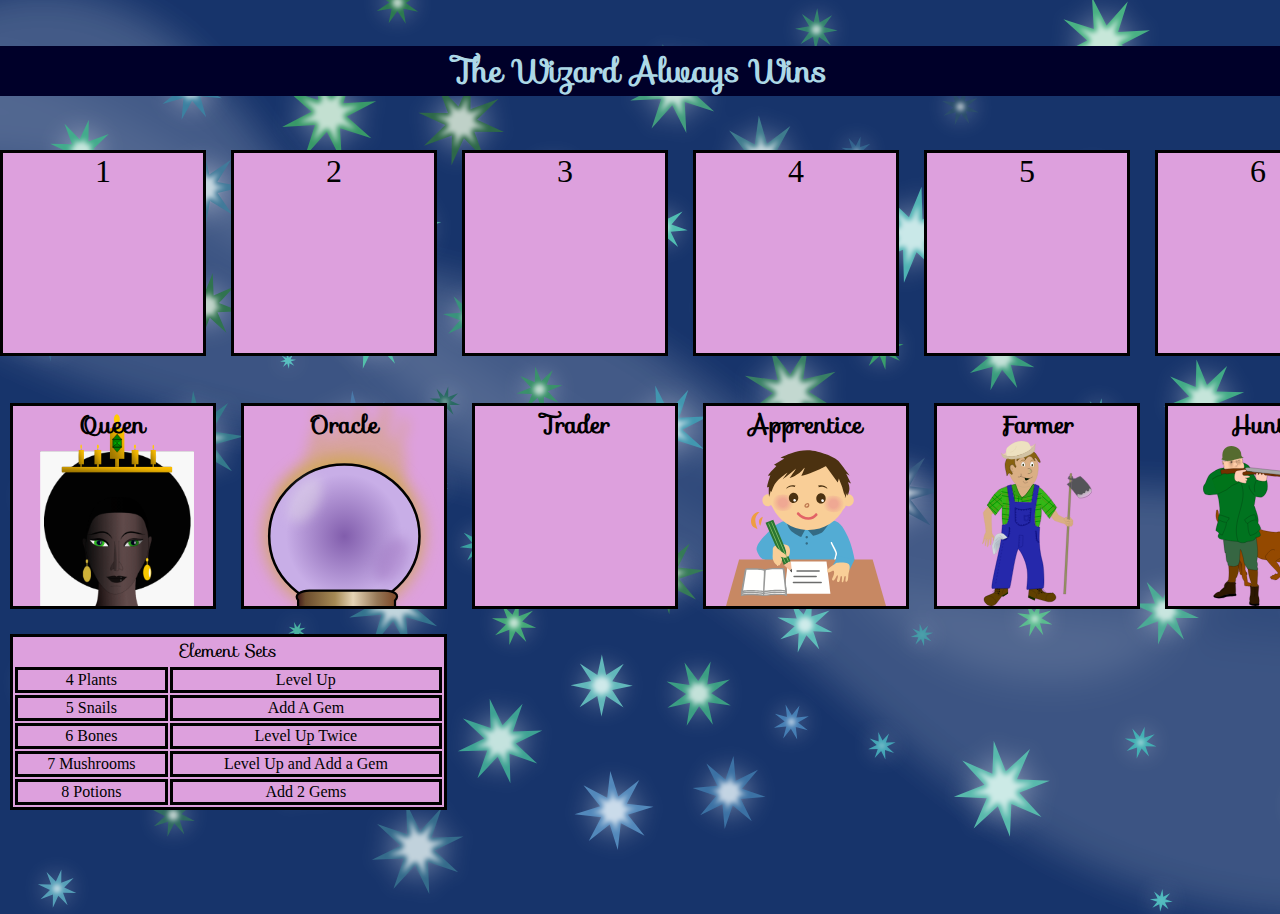
==== Block2Project/index.html @ 54028390 "css and display" ====
<!DOCTYPE html>
<html lang="en">
<head>
    <meta charset="UTF-8">
    <meta http-equiv="X-UA-Compatible" content="IE=edge">
    <meta name="viewport" content="width=device-width, initial-scale=1.0">
    <title>The Wizard Always Wins</title>
    <link href='https://fonts.googleapis.com/css?family=Sofia' rel='stylesheet'>
    <link rel= "stylesheet" href="style.css">
</head>
<body>
   <h1>The Wizard Always Wins</h1>
    <!-- <div>
        <input type="radio" name= "playerNumber" value= 2>2 Players</input>
        <input type="radio" name= "playerNumber" value= 3>3 Players</input>
        <input type="radio" name= "playerNumber" value= 4 checked="checked">4 Players</input>
        <input type="radio" name= "playerNumber" value= 5>5 Players</input>
    </div> -->
    <div id="gameBoard">
    <!-- <div id= "turn"> -->
        <p id= "spot1" class= "spot">1</p>
        <p id= "spot2" class= "spot">2</p>
        <p id= "spot3" class= "spot">3</p>
        <p id= "spot4" class= "spot">4</p>
        <p id= "spot5" class= "spot">5</p>
        <p id= "spot6" class= "spot">6</p>
        <p id= "spot7" class= "spot">7</p>
    <!-- </div> -->
    <!-- <div id= roles> -->
        <div class="role" id= "queen">
            <h2>Queen</h2>
            <!-- <img src= "images/queen.svg"> -->
            <!-- <p>Draw 1, Play 1</p> -->
        </div>
        <div class="role"  id= "oracle">
            <h2>Oracle</h2>
            <!-- <img src= "images/oracle.svg"> -->
            <!-- <p>Look at top 3 cards and pick 1</p> -->
        </div>
        <div class="role" id= "trader">
            <h2>Trader</h2>
            <!-- <img src= "images/trader.svg"> -->
            <!-- <p>Draw 1, Play 1, Trade 1</p> -->
        </div>
        <div class="role" id= "apprentice">
            <h2>Apprentice</h2>
            <!-- <img src= "images/apprentice.svg"> -->
            <!-- <p>Draw Tokens equal to your level</p> -->
        </div>
        <div class="role" id= "farmer">
            <h2>Farmer</h2>
            <!-- <img src= "images/farmer.svg"> -->
            <!-- <p>Draw 2, Draw 1 Token,  Play 1</p> -->
        </div>
        <div class="role" id= "hunter">
            <h2>Hunter</h2>
            <!-- <img src= "images/hunter.svg"> -->
            <!-- <p>Draw 1, Draw 1 Token, Play 2</p> -->
        </div>
        <div class="role" id= "wizard">
            <h2>Wizard</h2>
            <!-- <img src= "images/wizard.svg"> -->
            <!-- <p>Draw your gem to win</p> -->
        </div>
    <!-- </div> -->
    <div id = "rules">
        <table>
            <caption>Element Sets</caption>
            <tr>
                <td> 4 Plants</td>
                <td>Level Up</td>
            </tr>
            <tr>
                <td>5 Snails</td>
                <td>Add A Gem</td>
            </tr>
            <tr>
                <td>6 Bones</td>
                <td>Level Up Twice</td>
            </tr>
            <tr>
                <td> 7 Mushrooms</td>
                <td> Level Up and Add a Gem</td>
            </tr>
            <tr>
                <td>8 Potions</td>
                <td>Add 2 Gems</td>
            </tr>

        </table>

    </div>
    <div id= "drawButtons">
        <button class= "button" id= "token">Draw a Token</button>
        <button class ="button" id= "card">Draw a Card</button>
        <button id= "add">Add Token</button>
    </div>
    <div id= "playerArea">

    </div>
</div>

    <script type='module'  src="js/main.js"></script>
</body>
</html>
---- Block2Project/style.css ----
body{
    background-color: purple;
    display: inline;
    text-align: center;
    font-family: "Sofia";
    background: url('images/stars.svg');
    background-position: center;
    background-repeat: no-repeat;
    background-size:100%;
}
p{
    font-family: 'Patrick Hand', cursive;
    
}
div{
   
    margin: 10px;   

}
#rules{
    grid-column-start: 1;
    grid-column-end: 3;
    background-color: plum;
    border: solid black;
    height: fit-content;
}
table{
    width: 100%; 
    text-align: center;
    
}
caption{
    text-align: center;
    font-size:large;
    
}
td{
    border: solid black; 
    font-family: 'Patrick Hand', cursive;
}
#gameBoard {
    display:grid; 
    grid-template-columns: repeat(7,auto);
    grid-template-rows: repeat(5,auto);
    gap: 5px;
    padding: 0px;
    margin: 0px; 
}
h1{
    background-color: rgb(0, 0, 41);
    text-align: center;
    color:lightblue;
}
h2{
    padding:0px;
    margin: 0px;
}
img{
    height:100px;
    margin:0px;
    padding: 0px;
}
#drawButtons{
    grid-column-start: 7;
    grid-column-end: 8;
    margin-top: 60%;
}
button{
   display: block; 
   height: 30px; 
  background-color: plum;
  align-items: center;
}

.spot{
    border: solid black;
    height: 200px;
    width: 200px;
    text-align: center;
    font-size: xx-large;
    background-color: plum;
}
#spot1{
    grid-column-start: 1;
    grid-column-end: 2; 
    grid-row-start: 1;
    grid-row-end: 2; 
}
#spot2{
    grid-column-start: 2;
    grid-column-end: 3; 
    grid-row-start: 1;
    grid-row-end: 2; 
}
#spot3{
    grid-column-start: 3;
    grid-column-end: 4; 
    grid-row-start: 1;
    grid-row-end: 2; 
}
#spot4{
    grid-column-start: 4;
    grid-column-end: 5; 
    grid-row-start: 1;
    grid-row-end: 2; 
}
#spot5{
    grid-column-start: 5;
    grid-column-end: 6; 
    grid-row-start: 1;
    grid-row-end: 2;
}
#spot6{
    grid-column-start: 6;
    grid-column-end: 7; 
    grid-row-start: 1;
    grid-row-end: 2; 
}
#spot7{
    grid-column-start: 7;
    grid-column-end: 8; 
    grid-row-start: 1;
    grid-row-end: 2; 
}

.role{
    border: solid black;
    /* background-color: plum; */
    height: 200px;
    width:200px;

 
}
#queen{
    background: url('images/queen.svg')  plum;
    background-position: center;
    background-repeat: no-repeat;
    background-size:100%;
    color:grey;
    vertical-align: bottom;
}
#oracle{
    background: url('images/oracle.svg')  plum;
    background-position: center;
    background-repeat: no-repeat;
    background-size:100%;
    vertical-align: bottom;
}
#trader{
    background: url('images/trader.svg')  plum;
    background-position: bottom;
    background-repeat: no-repeat;
    background-size:50%;
    color:white;
    vertical-align: bottom;
}
#apprentice{
    background: url('images/apprentice.svg')  plum;
    background-position: bottom;
    background-repeat: no-repeat;
    background-size:80%;
    vertical-align: bottom;
}
#farmer{
    background: url('images/farmer.svg')  plum;
    background-position: bottom;
    background-repeat: no-repeat;
    background-size:55%;
    vertical-align: bottom;
}
#hunter{
    background: url('images/hunter.svg')  plum;
    background-position: bottom;
    background-repeat: no-repeat;
    background-size:65%;
    vertical-align: bottom;
}
#wizard{
    background: url('images/wizard.svg')  plum;
    background-position: bottom;
    background-repeat: no-repeat;
    background-size:25%;
    vertical-align: bottom;
}
.role h2{
    color:black;
}
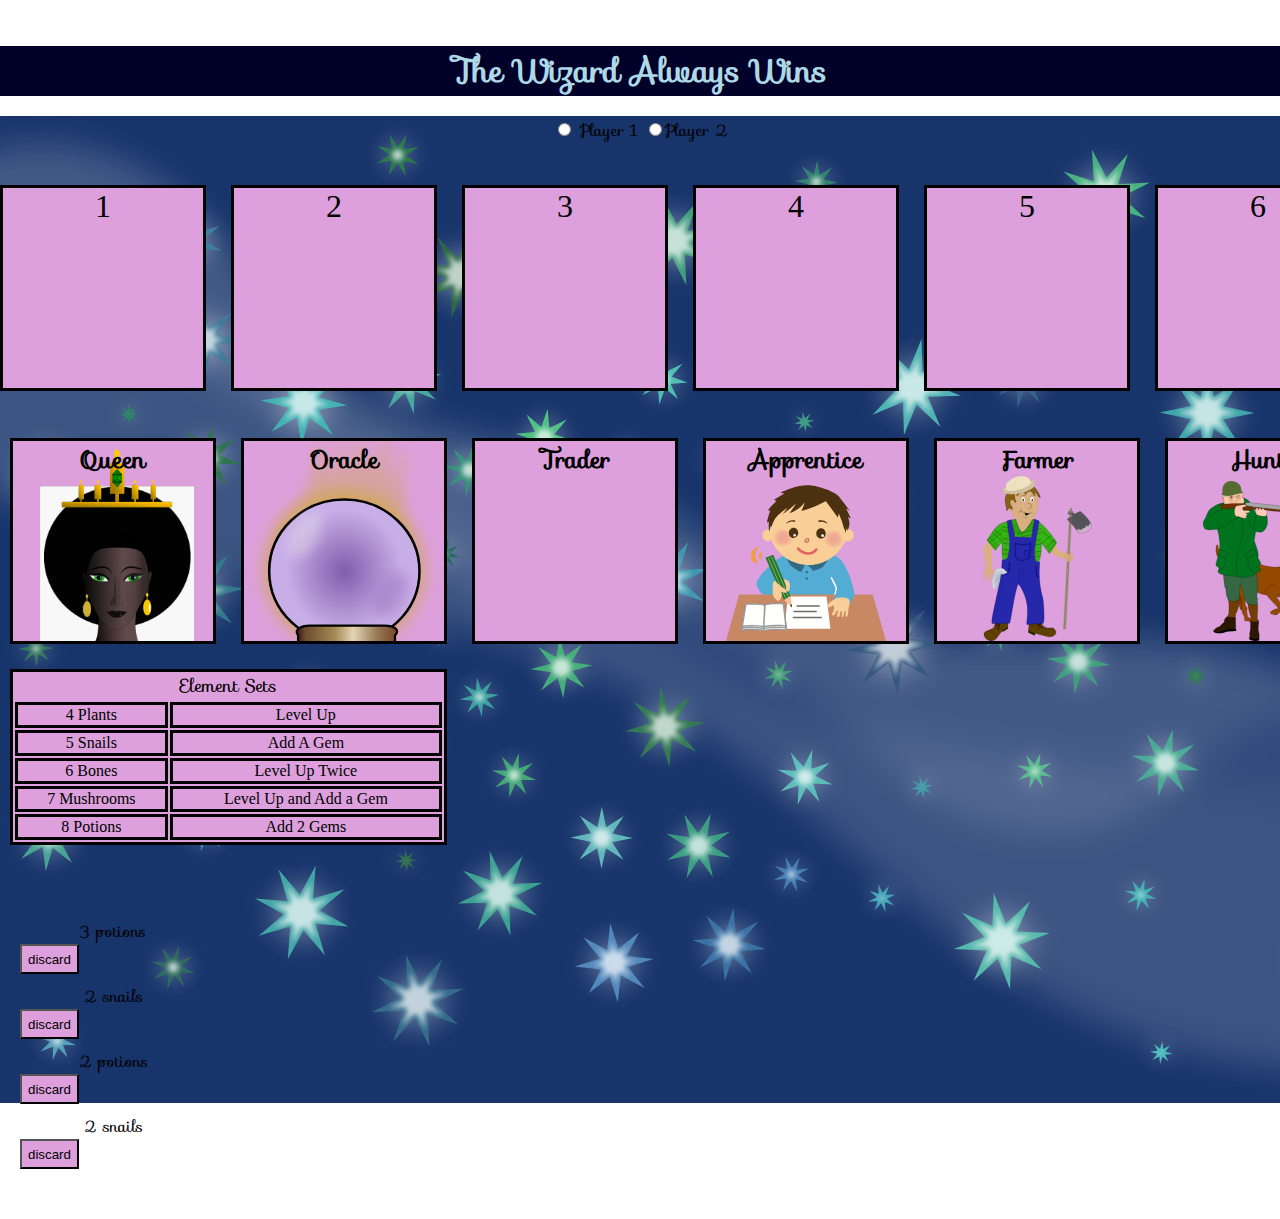
==== commit 82e857c8: "added more rendering" ====
--- a/Block2Project/index.html
+++ b/Block2Project/index.html
@@ -1,3 +1,4 @@
+
 <!DOCTYPE html>
 <html lang="en">
 <head>
@@ -10,12 +11,11 @@
 </head>
 <body>
    <h1>The Wizard Always Wins</h1>
-    <!-- <div>
-        <input type="radio" name= "playerNumber" value= 2>2 Players</input>
-        <input type="radio" name= "playerNumber" value= 3>3 Players</input>
-        <input type="radio" name= "playerNumber" value= 4 checked="checked">4 Players</input>
-        <input type="radio" name= "playerNumber" value= 5>5 Players</input>
-    </div> -->
+     <div id= "turn">
+        <input type="radio" id= "player1" name= "playerNumber" value= 0 > Player 1</input>
+        <input type="radio" id= "player2" name= "playerNumber" value= 1 >Player 2</input>
+       
+    </div> 
     <div id="gameBoard">
     <!-- <div id= "turn"> -->
         <p id= "spot1" class= "spot">1</p>
@@ -100,6 +100,8 @@
     </div>
 </div>
 
-    <script type='module'  src="js/main.js"></script>
+    <script type='module'  src="js/main.js">
+ 
+    </script>
 </body>
 </html>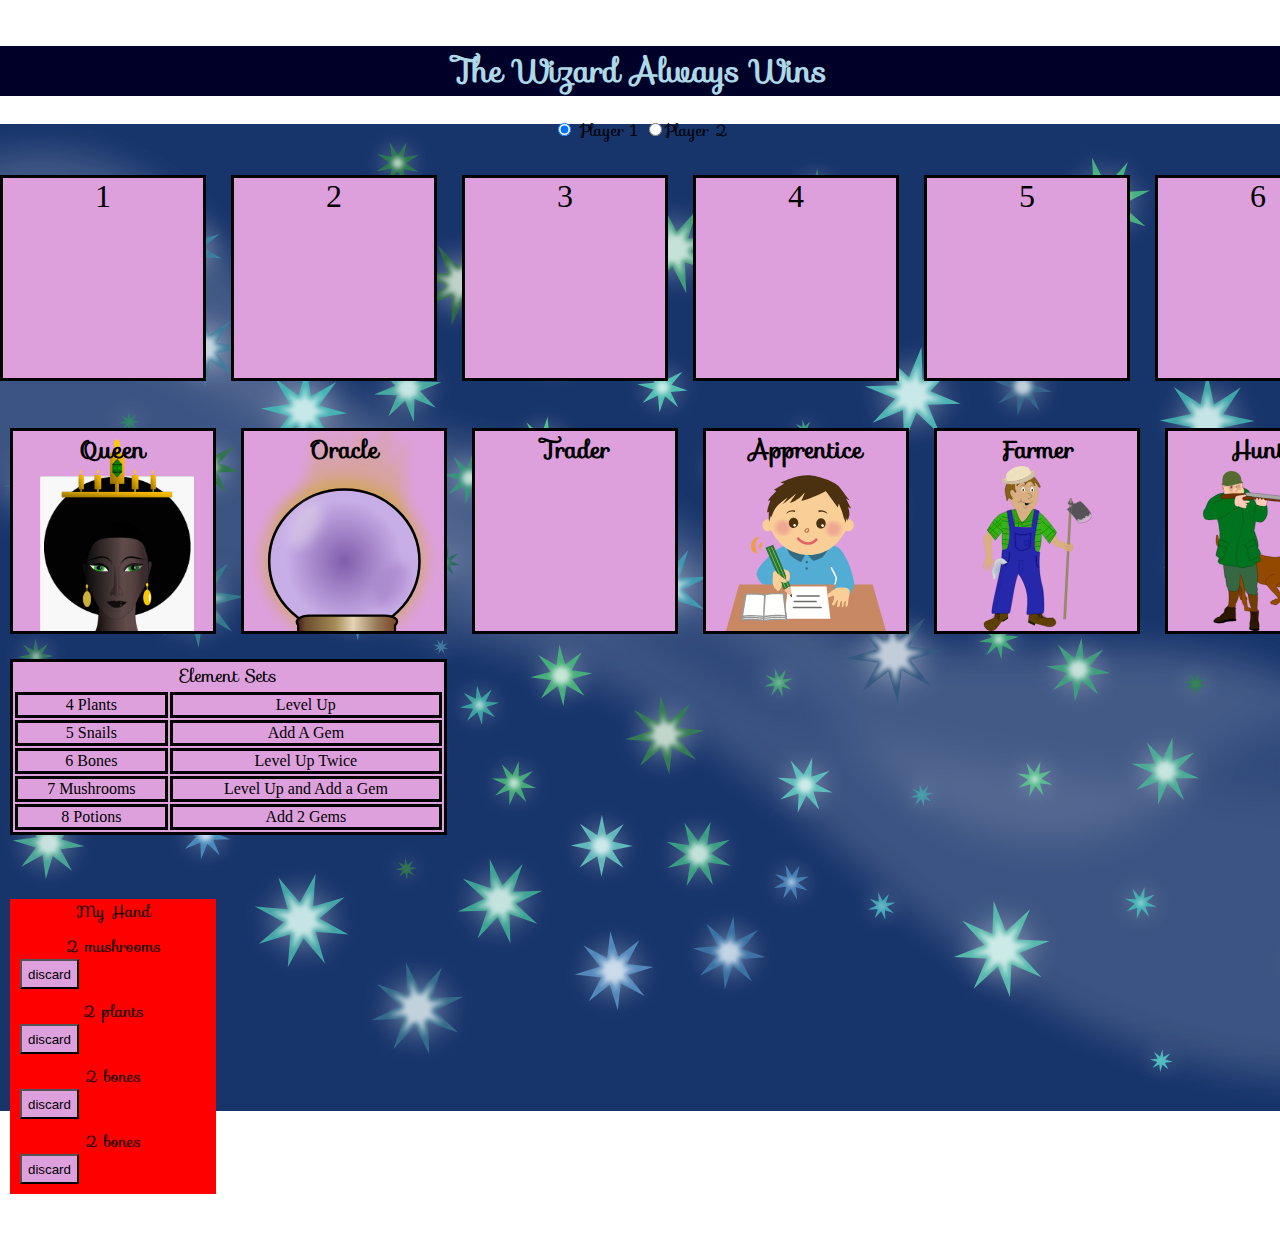
==== commit cb9c24ce: "add and discard card work" ====
--- a/Block2Project/index.html
+++ b/Block2Project/index.html
@@ -11,11 +11,11 @@
 </head>
 <body>
    <h1>The Wizard Always Wins</h1>
-     <div id= "turn">
-        <input type="radio" id= "player1" name= "playerNumber" value= 0 > Player 1</input>
-        <input type="radio" id= "player2" name= "playerNumber" value= 1 >Player 2</input>
+     <form id= "turn">
+        <input type="radio" id= "player1" name= "playerNumber" checked="checked" > Player 1</input>
+        <input type="radio" id= "player2" name= "playerNumber">Player 2</input>
        
-    </div> 
+     </form> 
     <div id="gameBoard">
     <!-- <div id= "turn"> -->
         <p id= "spot1" class= "spot">1</p>
@@ -95,7 +95,7 @@
         <button class ="button" id= "card">Draw a Card</button>
         <button id= "add">Add Token</button>
     </div>
-    <div id= "playerArea">
+    <div id= "playerArea"> 
 
     </div>
 </div>
--- a/Block2Project/style.css
+++ b/Block2Project/style.css
@@ -45,6 +45,11 @@
     gap: 5px;
     padding: 0px;
     margin: 0px; 
+}
+#playerArea{
+    background-color: aqua;
+    grid-column-start: 1;
+    grid-column-end: 2; 
 }
 h1{
     background-color: rgb(0, 0, 41);
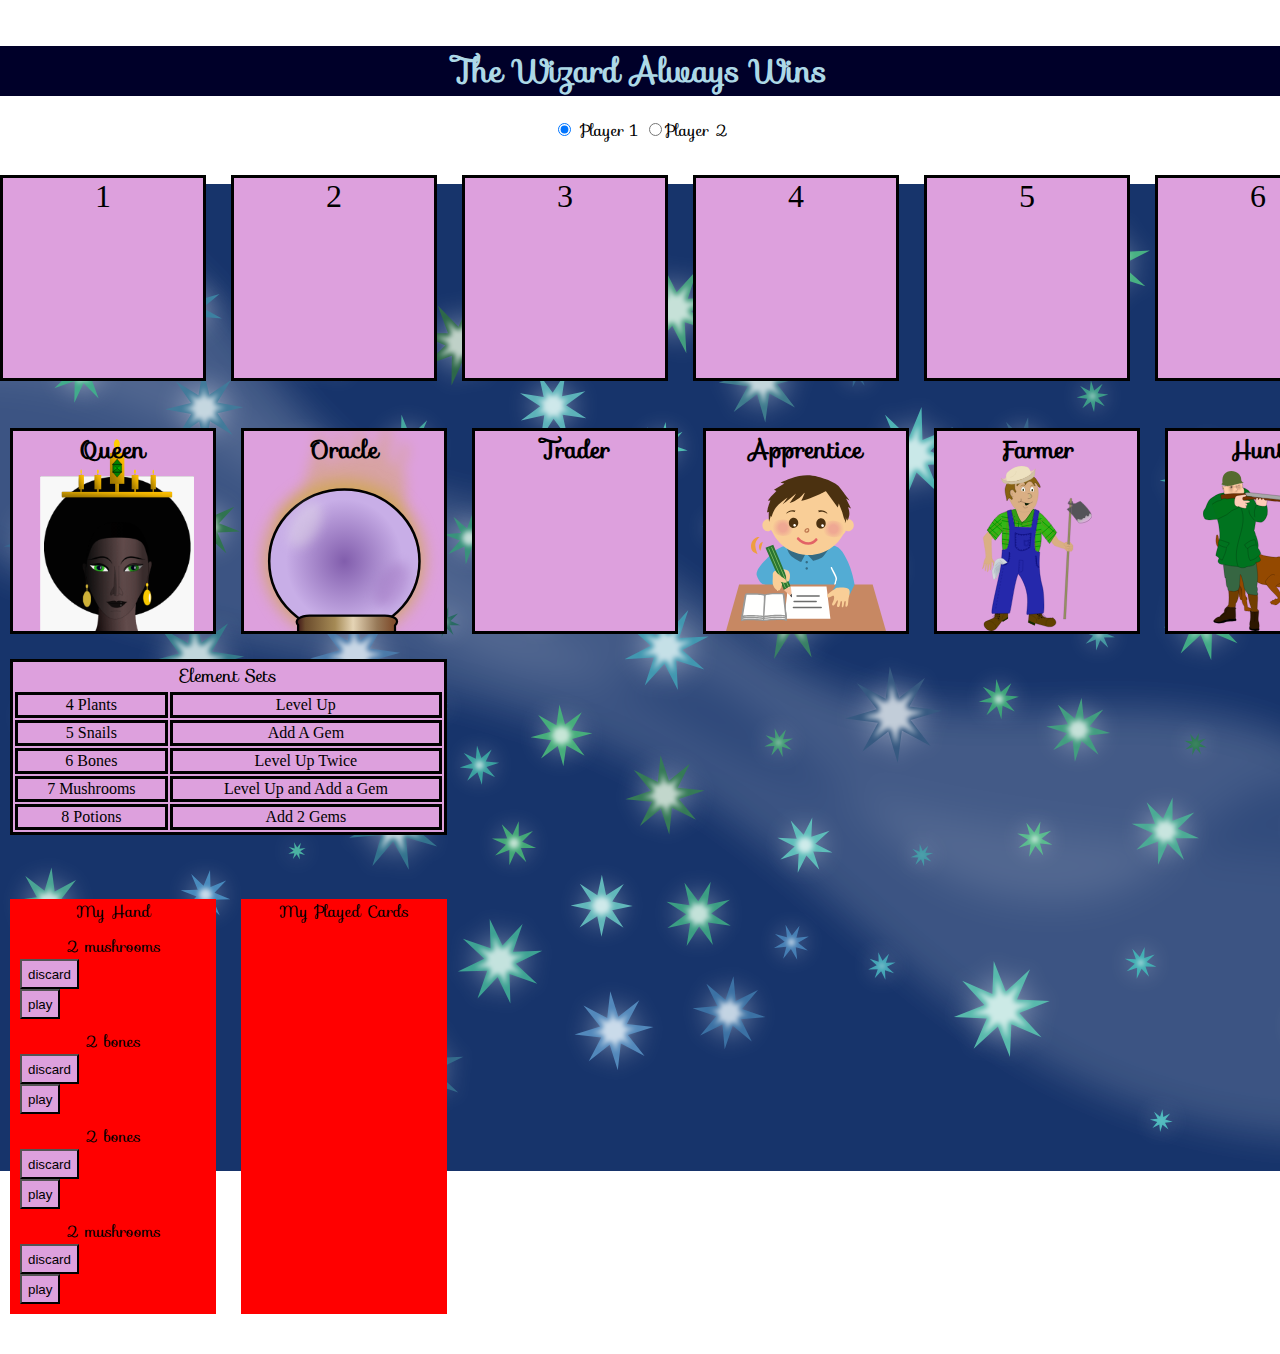
==== commit b012183b: "can play cards" ====
--- a/Block2Project/index.html
+++ b/Block2Project/index.html
@@ -98,6 +98,8 @@
     <div id= "playerArea"> 
 
     </div>
+    <div id= "playedCards"></div>
+    <div id= "myTokens"></div>
 </div>
 
     <script type='module'  src="js/main.js">
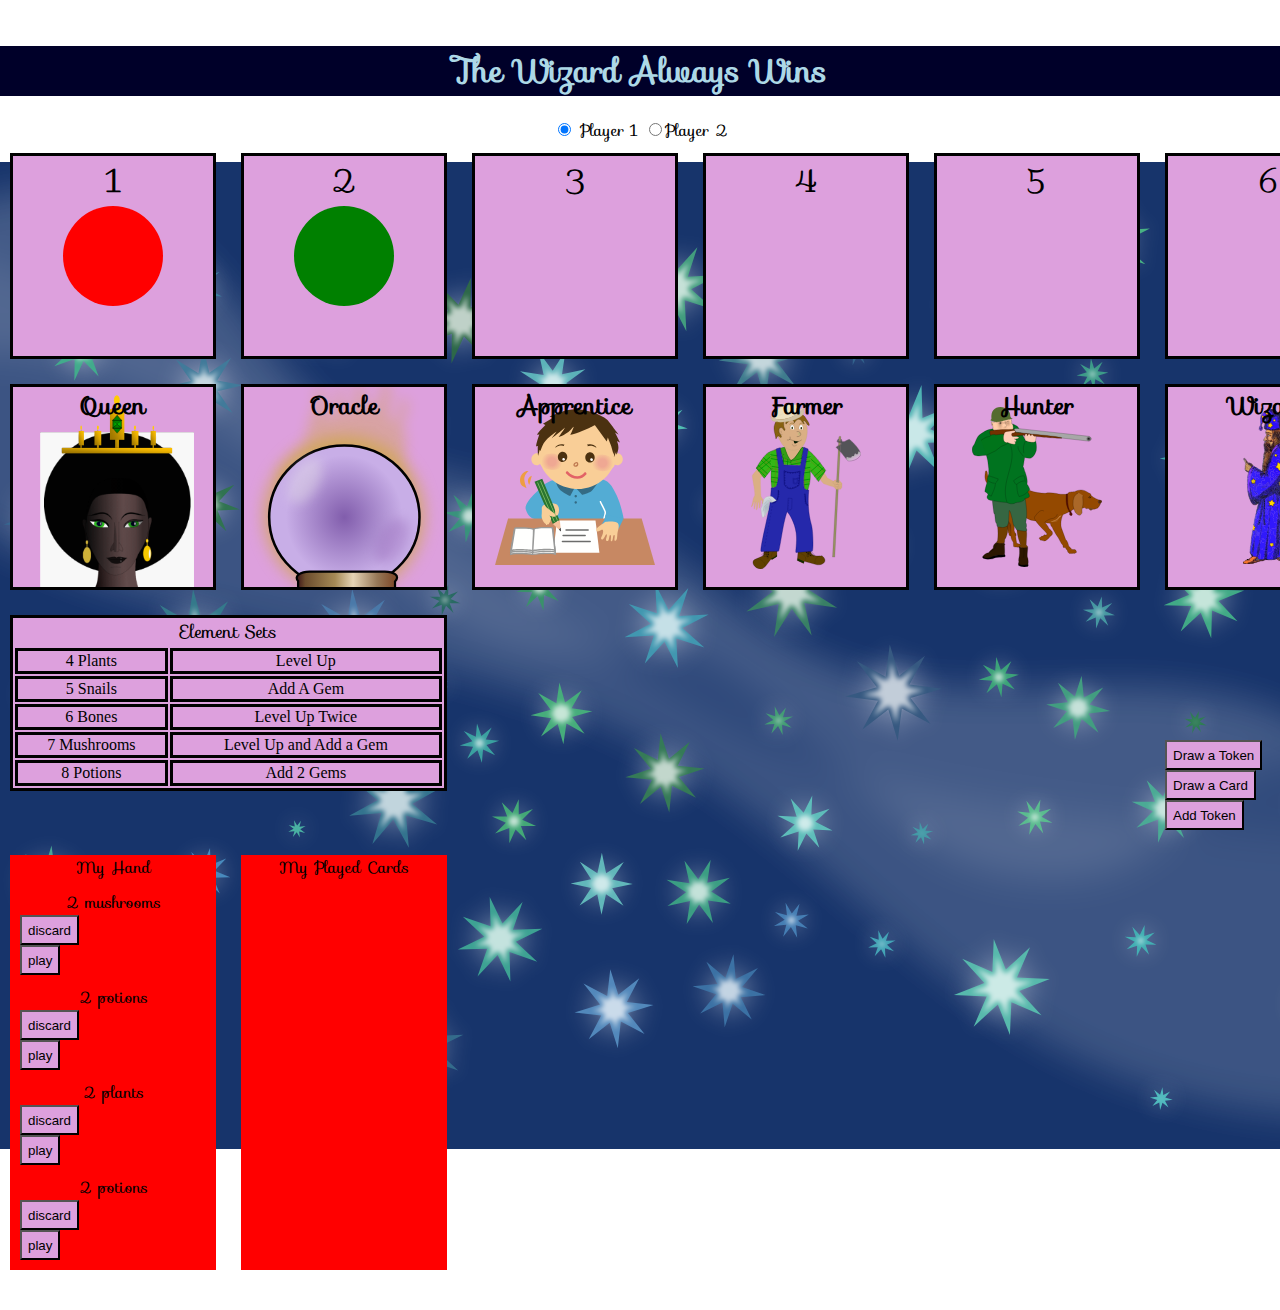
==== commit 39bca5b4: "moveable tokens" ====
--- a/Block2Project/index.html
+++ b/Block2Project/index.html
@@ -18,13 +18,19 @@
      </form> 
     <div id="gameBoard">
     <!-- <div id= "turn"> -->
-        <p id= "spot1" class= "spot">1</p>
-        <p id= "spot2" class= "spot">2</p>
-        <p id= "spot3" class= "spot">3</p>
-        <p id= "spot4" class= "spot">4</p>
-        <p id= "spot5" class= "spot">5</p>
-        <p id= "spot6" class= "spot">6</p>
-        <p id= "spot7" class= "spot">7</p>
+        <div id= "spot1" class= "spot")>1
+            <div id= "player1Marker" class= "marker" draggable="true"></div>
+        </div>
+
+        <div id= "spot2" class= "spot">2
+            <div id= "player2Marker" class="marker" draggable="true"></div>
+        </div>
+
+        <div id= "spot3" class= "spot">3</div>
+        <div id= "spot4" class= "spot" >4</div>
+        <div id= "spot5" class= "spot"> 5</div>
+        <div id= "spot6" class= "spot"> 6</div>
+        <!-- <p id= "spot7" class= "spot">7</p> -->
     <!-- </div> -->
     <!-- <div id= roles> -->
         <div class="role" id= "queen">
@@ -37,11 +43,11 @@
             <!-- <img src= "images/oracle.svg"> -->
             <!-- <p>Look at top 3 cards and pick 1</p> -->
         </div>
-        <div class="role" id= "trader">
+        <!-- <div class="role" id= "trader">
             <h2>Trader</h2>
-            <!-- <img src= "images/trader.svg"> -->
-            <!-- <p>Draw 1, Play 1, Trade 1</p> -->
-        </div>
+             <img src= "images/trader.svg"> 
+            <p>Draw 1, Play 1, Trade 1</p>
+        </div> --> 
         <div class="role" id= "apprentice">
             <h2>Apprentice</h2>
             <!-- <img src= "images/apprentice.svg"> -->
--- a/Block2Project/style.css
+++ b/Block2Project/style.css
@@ -40,7 +40,7 @@
 }
 #gameBoard {
     display:grid; 
-    grid-template-columns: repeat(7,auto);
+    grid-template-columns: repeat(6,auto);
     grid-template-rows: repeat(5,auto);
     gap: 5px;
     padding: 0px;
@@ -66,8 +66,8 @@
     padding: 0px;
 }
 #drawButtons{
-    grid-column-start: 7;
-    grid-column-end: 8;
+    grid-column-start: 6;
+    grid-column-end: 7;
     margin-top: 60%;
 }
 button{
@@ -121,13 +121,24 @@
     grid-row-start: 1;
     grid-row-end: 2; 
 }
-#spot7{
+/* #spot7{
     grid-column-start: 7;
     grid-column-end: 8; 
     grid-row-start: 1;
     grid-row-end: 2; 
-}
-
+} */
+.marker{
+    width: 100px;
+    height: 100px;
+    border-radius: 50%; 
+    margin:auto;
+}
+#player1Marker{
+    background-color: red;
+}
+#player2Marker{
+    background-color: green;
+}
 .role{
     border: solid black;
     /* background-color: plum; */
@@ -143,6 +154,11 @@
     background-size:100%;
     color:grey;
     vertical-align: bottom;
+    grid-column-start: 1;
+    grid-column-end: 2; 
+    grid-row-start: 2;
+    grid-row-end: 3; 
+  
 }
 #oracle{
     background: url('images/oracle.svg')  plum;
@@ -150,42 +166,64 @@
     background-repeat: no-repeat;
     background-size:100%;
     vertical-align: bottom;
-}
-#trader{
+    grid-column-start: 2;
+    grid-column-end: 3; 
+    grid-row-start: 2;
+    grid-row-end: 3; 
+}
+/* #trader{
     background: url('images/trader.svg')  plum;
     background-position: bottom;
     background-repeat: no-repeat;
     background-size:50%;
     color:white;
     vertical-align: bottom;
-}
+} */
 #apprentice{
     background: url('images/apprentice.svg')  plum;
-    background-position: bottom;
+    background-position: center;
     background-repeat: no-repeat;
     background-size:80%;
     vertical-align: bottom;
+    grid-column-start: 3;
+    grid-column-end: 4; 
+    grid-row-start: 2;
+    grid-row-end: 3; 
 }
 #farmer{
     background: url('images/farmer.svg')  plum;
-    background-position: bottom;
+    background-position: center;
     background-repeat: no-repeat;
     background-size:55%;
     vertical-align: bottom;
+    grid-column-start: 4;
+    grid-column-end: 5; 
+    grid-row-start: 2;
+    grid-row-end: 3; 
+    grid-row-start: 2;
+    grid-row-end: 3; 
 }
 #hunter{
     background: url('images/hunter.svg')  plum;
-    background-position: bottom;
+    background-position: center;
     background-repeat: no-repeat;
     background-size:65%;
     vertical-align: bottom;
+    grid-column-start: 5;
+    grid-column-end: 6; 
+    grid-row-start: 2;
+    grid-row-end: 3; 
 }
 #wizard{
     background: url('images/wizard.svg')  plum;
-    background-position: bottom;
+    background-position: center;
     background-repeat: no-repeat;
     background-size:25%;
     vertical-align: bottom;
+    grid-column-start: 6;
+    grid-column-end: 7; 
+    grid-row-start: 2;
+    grid-row-end: 3; 
 }
 .role h2{
     color:black;
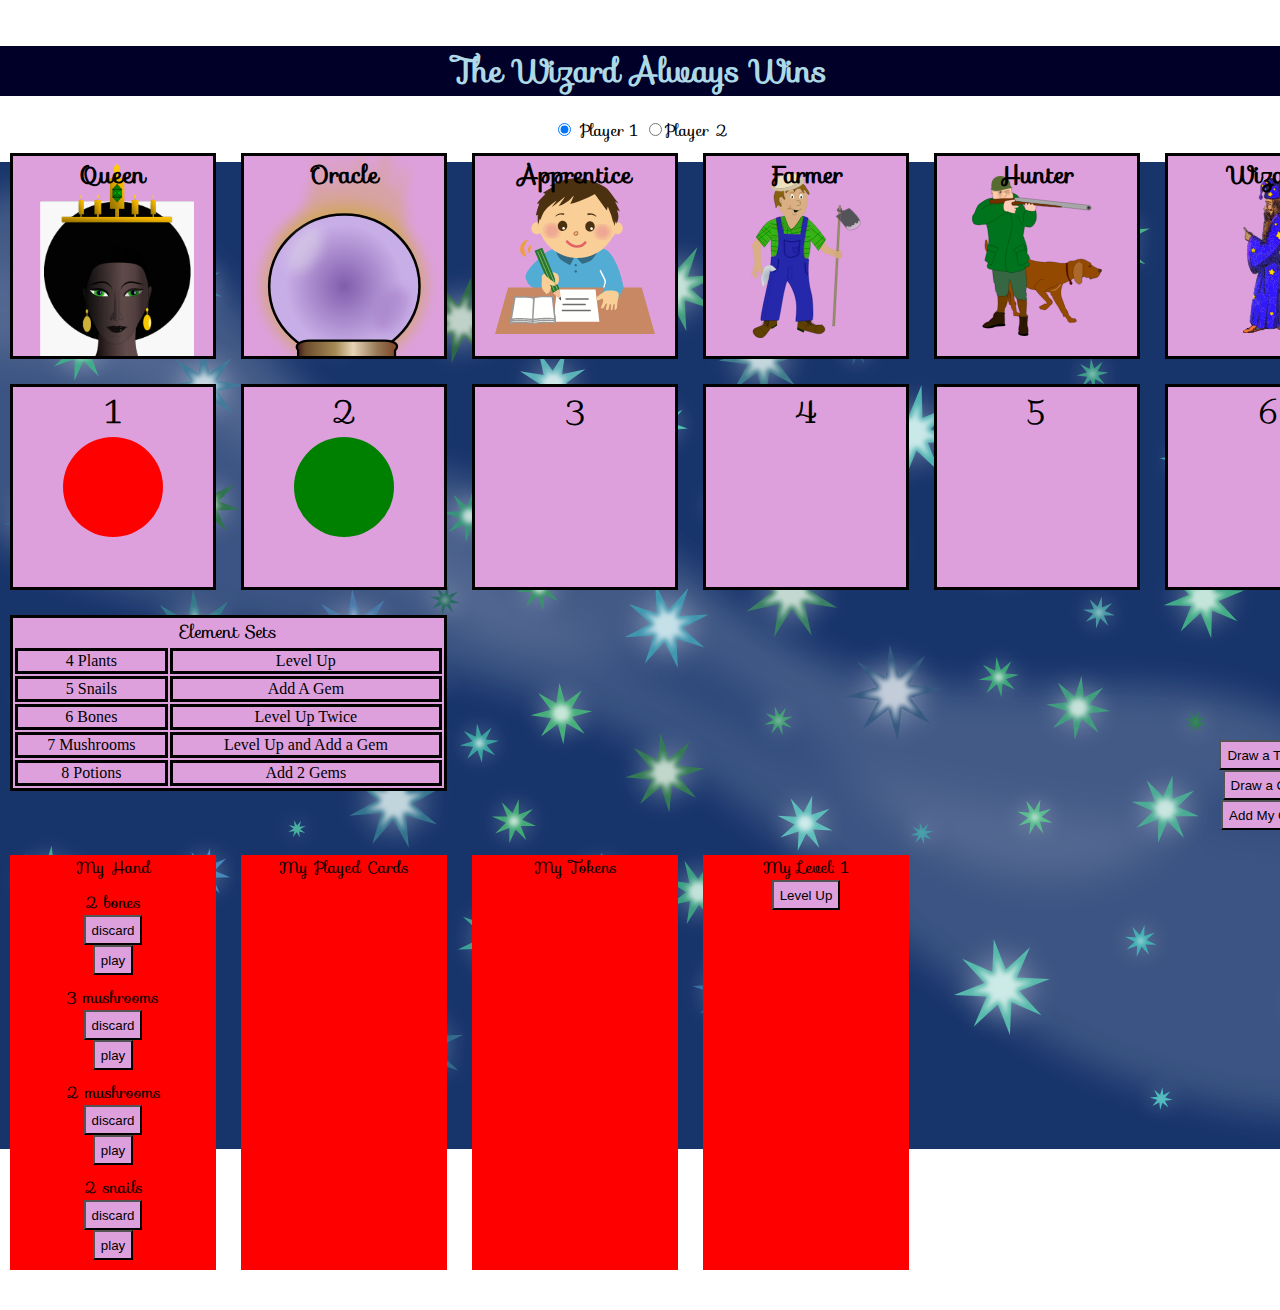
==== commit 4b3856f2: "got tokens working" ====
--- a/Block2Project/index.html
+++ b/Block2Project/index.html
@@ -99,13 +99,14 @@
     <div id= "drawButtons">
         <button class= "button" id= "token">Draw a Token</button>
         <button class ="button" id= "card">Draw a Card</button>
-        <button id= "add">Add Token</button>
+        <button id= "add">Add My Gem</button>
     </div>
-    <div id= "playerArea"> 
-
+    <div id= "playerArea"  class="playerSpots"> </div>
+    <div id= "playedCards" class="playerSpots"></div>
+    <div id= "myTokens" class="playerSpots">My Tokens</div>
+    <div id= "myLevel" class="playerSpots">My Level : 0
+        <button id= "levelUp">Level Up</button>;
     </div>
-    <div id= "playedCards"></div>
-    <div id= "myTokens"></div>
 </div>
 
     <script type='module'  src="js/main.js">
--- a/Block2Project/style.css
+++ b/Block2Project/style.css
@@ -88,38 +88,39 @@
 #spot1{
     grid-column-start: 1;
     grid-column-end: 2; 
-    grid-row-start: 1;
-    grid-row-end: 2; 
+    grid-row-start: 2;
+    grid-row-end: 3; 
 }
 #spot2{
     grid-column-start: 2;
     grid-column-end: 3; 
-    grid-row-start: 1;
-    grid-row-end: 2; 
+    grid-row-start: 2;
+    grid-row-end: 3; 
 }
 #spot3{
     grid-column-start: 3;
     grid-column-end: 4; 
-    grid-row-start: 1;
-    grid-row-end: 2; 
+    grid-row-start: 2;
+    grid-row-end: 3;  
 }
 #spot4{
     grid-column-start: 4;
     grid-column-end: 5; 
-    grid-row-start: 1;
-    grid-row-end: 2; 
+    grid-row-start: 2;
+    grid-row-end: 3;  
 }
 #spot5{
     grid-column-start: 5;
     grid-column-end: 6; 
-    grid-row-start: 1;
-    grid-row-end: 2;
+    grid-row-start: 2;
+    grid-row-end: 3; ;
 }
 #spot6{
     grid-column-start: 6;
     grid-column-end: 7; 
-    grid-row-start: 1;
-    grid-row-end: 2; 
+    grid-row-start: 2;
+    grid-row-end: 3; 
+    
 }
 /* #spot7{
     grid-column-start: 7;
@@ -132,6 +133,14 @@
     height: 100px;
     border-radius: 50%; 
     margin:auto;
+}
+#playerSpots{
+    margin: auto; 
+    
+}
+button{
+    margin: auto;
+    
 }
 #player1Marker{
     background-color: red;
@@ -156,8 +165,8 @@
     vertical-align: bottom;
     grid-column-start: 1;
     grid-column-end: 2; 
-    grid-row-start: 2;
-    grid-row-end: 3; 
+    grid-row-start: 1;
+    grid-row-end: 2; 
   
 }
 #oracle{
@@ -168,8 +177,8 @@
     vertical-align: bottom;
     grid-column-start: 2;
     grid-column-end: 3; 
-    grid-row-start: 2;
-    grid-row-end: 3; 
+    grid-row-start: 1;
+    grid-row-end: 2;  
 }
 /* #trader{
     background: url('images/trader.svg')  plum;
@@ -187,8 +196,8 @@
     vertical-align: bottom;
     grid-column-start: 3;
     grid-column-end: 4; 
-    grid-row-start: 2;
-    grid-row-end: 3; 
+    grid-row-start: 1;
+    grid-row-end: 2; 
 }
 #farmer{
     background: url('images/farmer.svg')  plum;
@@ -200,8 +209,8 @@
     grid-column-end: 5; 
     grid-row-start: 2;
     grid-row-end: 3; 
-    grid-row-start: 2;
-    grid-row-end: 3; 
+    grid-row-start: 1;
+    grid-row-end: 2; 
 }
 #hunter{
     background: url('images/hunter.svg')  plum;
@@ -211,8 +220,8 @@
     vertical-align: bottom;
     grid-column-start: 5;
     grid-column-end: 6; 
-    grid-row-start: 2;
-    grid-row-end: 3; 
+    grid-row-start: 1;
+    grid-row-end: 2;  
 }
 #wizard{
     background: url('images/wizard.svg')  plum;
@@ -222,8 +231,8 @@
     vertical-align: bottom;
     grid-column-start: 6;
     grid-column-end: 7; 
-    grid-row-start: 2;
-    grid-row-end: 3; 
+    grid-row-start: 1;
+    grid-row-end: 2; 
 }
 .role h2{
     color:black;
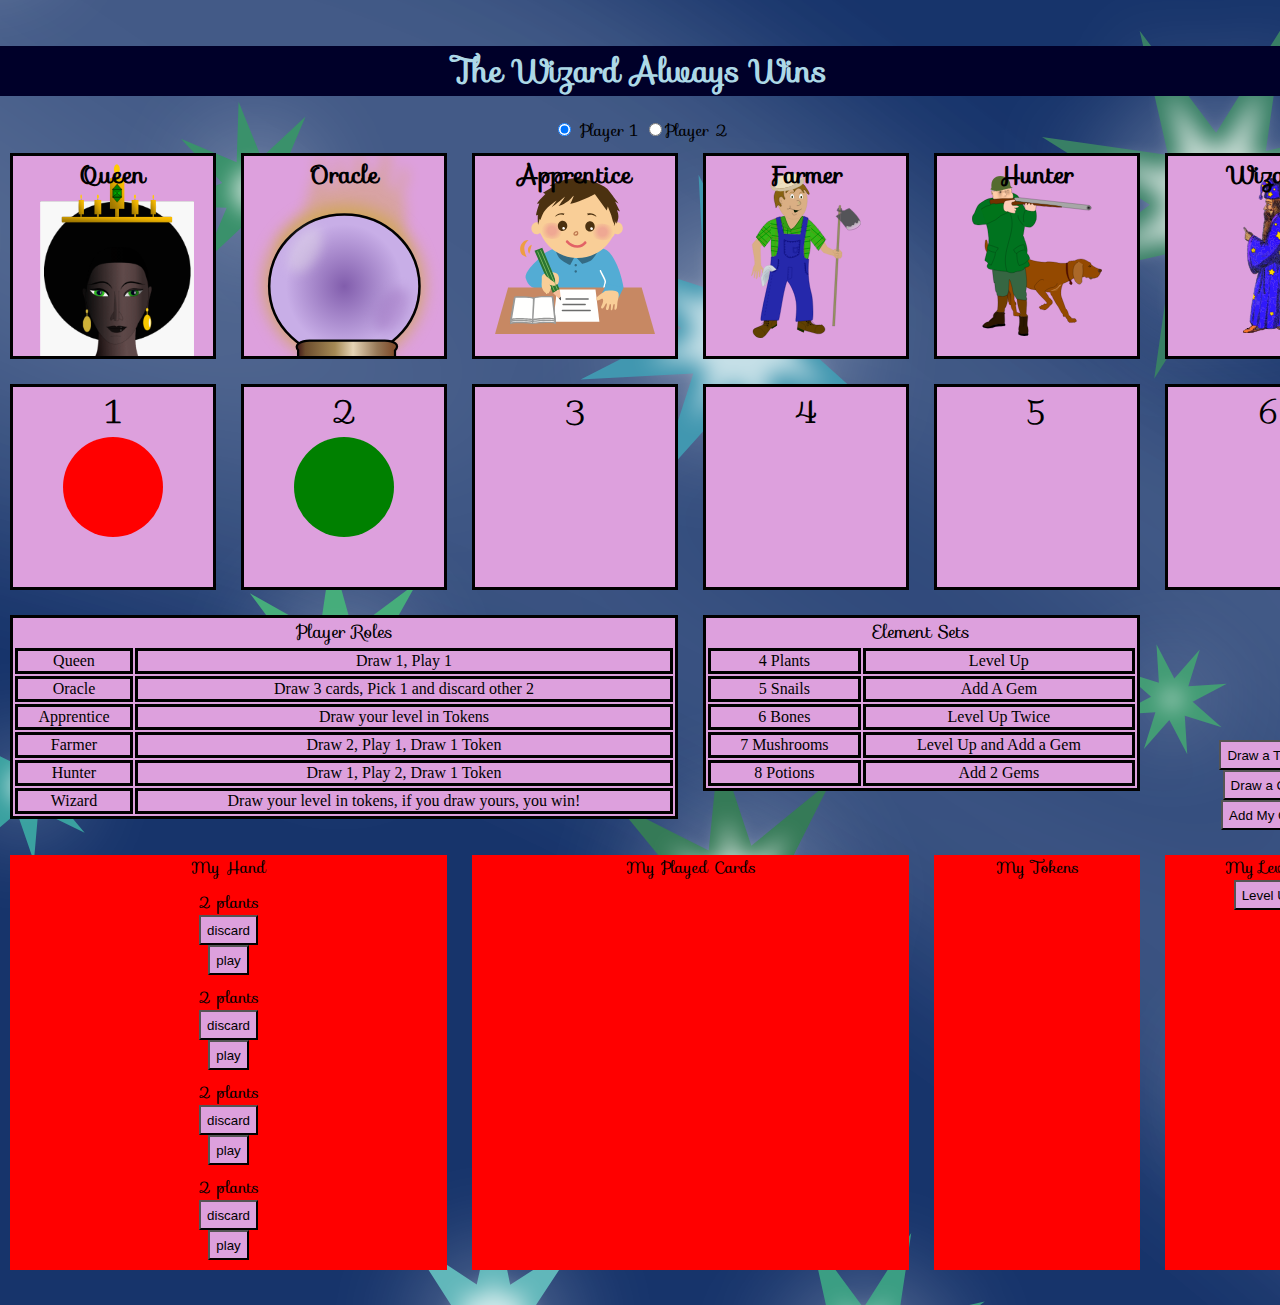
==== commit e0e72927: "added rules and fixed token bug" ====
--- a/Block2Project/index.html
+++ b/Block2Project/index.html
@@ -69,6 +69,37 @@
             <!-- <p>Draw your gem to win</p> -->
         </div>
     <!-- </div> -->
+    <div id = "roleRules">
+        <table>
+            <caption>Player Roles</caption>
+            <tr>
+                <td> Queen</td>
+                <td>Draw 1, Play 1</td>
+            </tr>
+            <tr>
+                <td>Oracle</td>
+                <td>Draw 3 cards, Pick 1 and discard other 2</td>
+            </tr>
+            <tr>
+                <td>Apprentice</td>
+                <td>Draw your level in Tokens</td>
+            </tr>
+            <tr>
+                <td> Farmer</td>
+                <td> Draw 2, Play 1, Draw 1 Token</td>
+            </tr>
+            <tr>
+                <td>Hunter</td>
+                <td>Draw 1, Play 2, Draw 1 Token</td>
+            </tr>
+            <tr>
+                <td>Wizard</td>
+                <td>Draw your level in tokens, if you draw yours, you win!</td>
+            </tr>
+
+        </table>
+
+    </div>
     <div id = "rules">
         <table>
             <caption>Element Sets</caption>
@@ -96,6 +127,7 @@
         </table>
 
     </div>
+
     <div id= "drawButtons">
         <button class= "button" id= "token">Draw a Token</button>
         <button class ="button" id= "card">Draw a Card</button>
--- a/Block2Project/style.css
+++ b/Block2Project/style.css
@@ -3,10 +3,9 @@
     display: inline;
     text-align: center;
     font-family: "Sofia";
-    background: url('images/stars.svg');
-    background-position: center;
-    background-repeat: no-repeat;
-    background-size:100%;
+}
+html{
+    background: url('images/stars.svg') no-repeat center center fixed;
 }
 p{
     font-family: 'Patrick Hand', cursive;
@@ -18,11 +17,23 @@
 
 }
 #rules{
-    grid-column-start: 1;
-    grid-column-end: 3;
+    grid-column-start: 4;
+    grid-column-end: 6;
     background-color: plum;
     border: solid black;
     height: fit-content;
+}
+#roleRules{
+    grid-column-start: 1;
+    grid-column-end: 4;
+    background-color: plum;
+    border: solid black;
+    height: fit-content;
+}
+.cards{
+    
+    display:inline-flexbox;
+    
 }
 table{
     width: 100%; 
@@ -41,15 +52,27 @@
 #gameBoard {
     display:grid; 
     grid-template-columns: repeat(6,auto);
-    grid-template-rows: repeat(5,auto);
+    grid-template-rows: repeat(4,auto);
     gap: 5px;
     padding: 0px;
     margin: 0px; 
 }
 #playerArea{
+    
     background-color: aqua;
     grid-column-start: 1;
-    grid-column-end: 2; 
+    grid-column-end: 3; 
+}
+
+#playedCards{
+    background-color: aqua;
+    grid-column-start: 3;
+    grid-column-end: 5; 
+    
+}
+#myTokens{
+    background-color: aqua;
+    
 }
 h1{
     background-color: rgb(0, 0, 41);
@@ -122,12 +145,7 @@
     grid-row-end: 3; 
     
 }
-/* #spot7{
-    grid-column-start: 7;
-    grid-column-end: 8; 
-    grid-row-start: 1;
-    grid-row-end: 2; 
-} */
+
 .marker{
     width: 100px;
     height: 100px;
@@ -180,14 +198,7 @@
     grid-row-start: 1;
     grid-row-end: 2;  
 }
-/* #trader{
-    background: url('images/trader.svg')  plum;
-    background-position: bottom;
-    background-repeat: no-repeat;
-    background-size:50%;
-    color:white;
-    vertical-align: bottom;
-} */
+
 #apprentice{
     background: url('images/apprentice.svg')  plum;
     background-position: center;
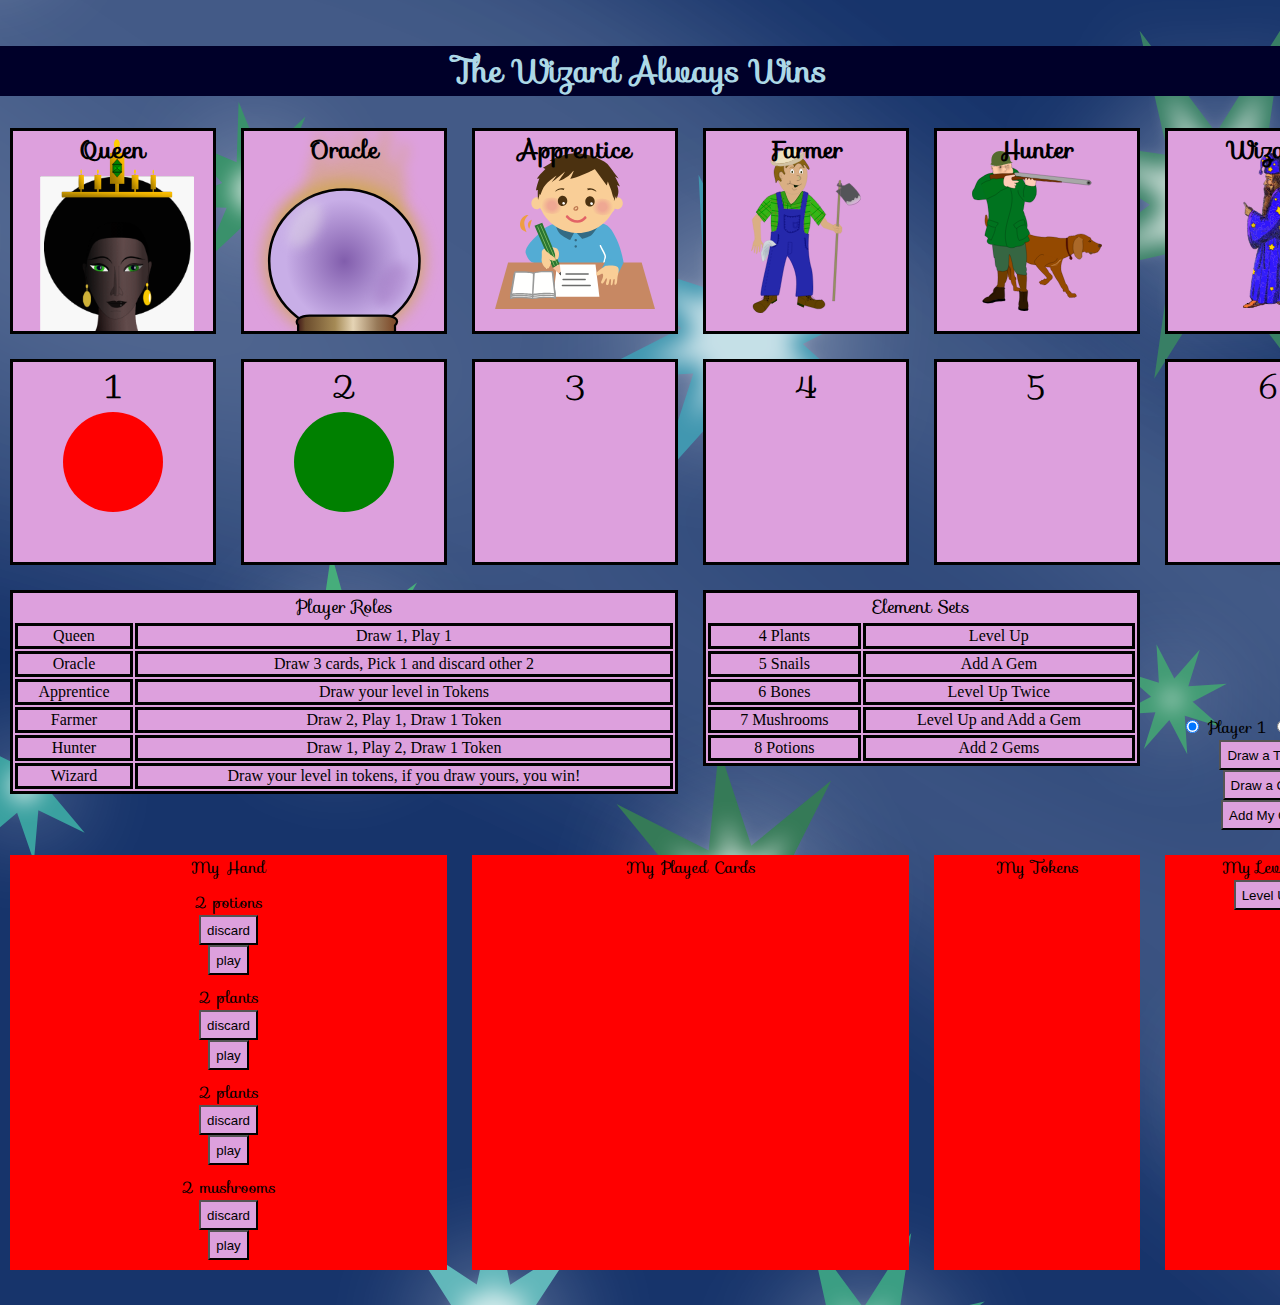
==== commit c0d1c9ce: "it works!" ====
--- a/Block2Project/index.html
+++ b/Block2Project/index.html
@@ -11,11 +11,7 @@
 </head>
 <body>
    <h1>The Wizard Always Wins</h1>
-     <form id= "turn">
-        <input type="radio" id= "player1" name= "playerNumber" checked="checked" > Player 1</input>
-        <input type="radio" id= "player2" name= "playerNumber">Player 2</input>
-       
-     </form> 
+     
     <div id="gameBoard">
     <!-- <div id= "turn"> -->
         <div id= "spot1" class= "spot")>1
@@ -129,9 +125,15 @@
     </div>
 
     <div id= "drawButtons">
+        <form id= "turn">
+            <input type="radio" id= "player1" name= "playerNumber" checked="checked" > Player 1</input>
+            <input type="radio" id= "player2" name= "playerNumber">Player 2</input>
+           
+         </form> 
         <button class= "button" id= "token">Draw a Token</button>
         <button class ="button" id= "card">Draw a Card</button>
         <button id= "add">Add My Gem</button>
+       
     </div>
     <div id= "playerArea"  class="playerSpots"> </div>
     <div id= "playedCards" class="playerSpots"></div>
